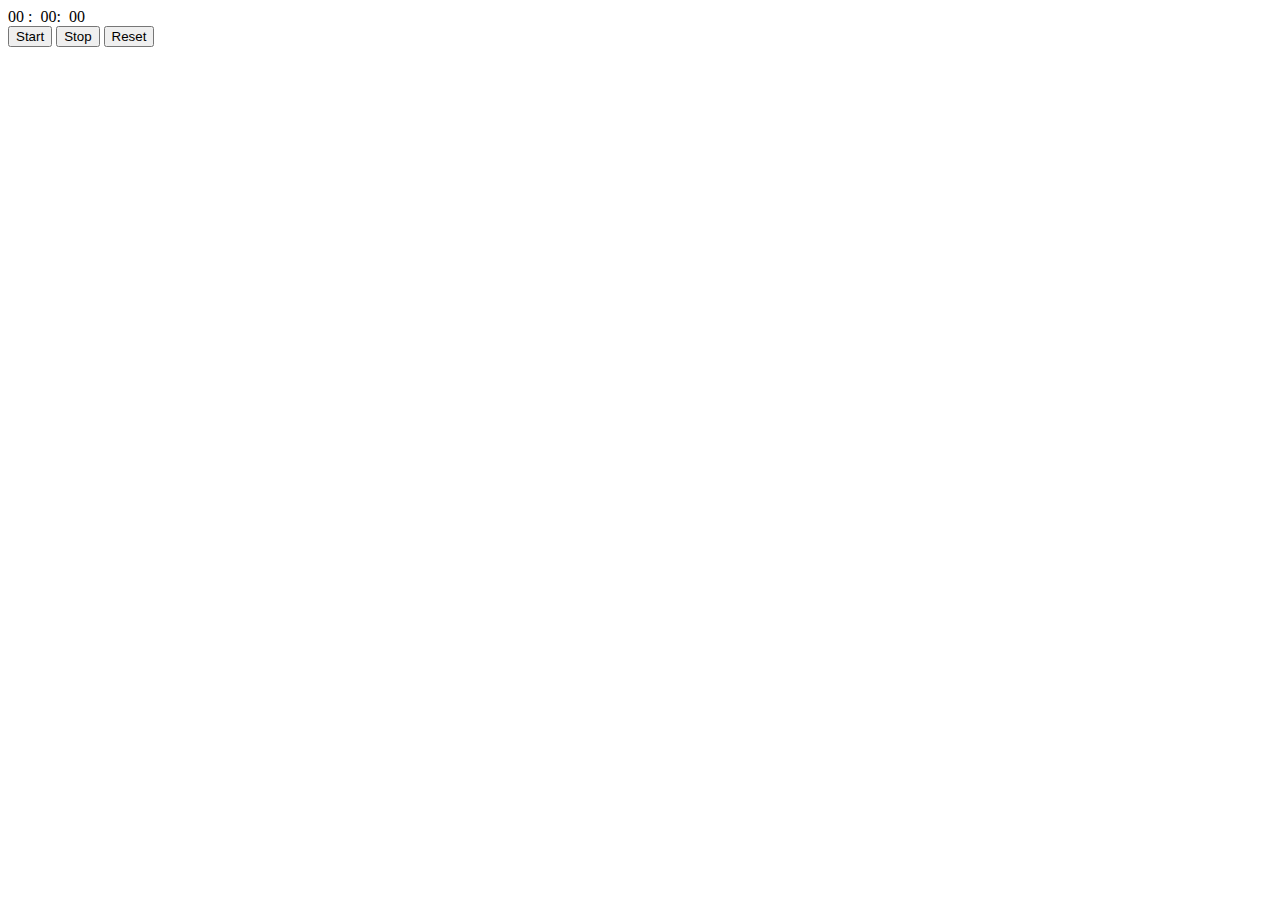
==== index.html @ faa03bef "html" ====
<!DOCTYPE html>
<html lang="en">
  <head>
    <meta charset="UTF-8" />
    <meta http-equiv="X-UA-Compatible" content="IE=edge" />
    <meta name="viewport" content="width=device-width, initial-scale=1.0" />
    <title>Stop Watch</title>
  </head>
  <body>
    <div class="container">
      <div class="watch">
        <div class="outer">
          <div class="inner">
            <span class="text hour">00 :</span>
            <span class="text min">&nbsp;00:</span>
            <span class="text sec">&nbsp;00</span>
          </div>
        </div>
        <div class="btns">
          <button class="start">Start</button>
          <button class="stop">Stop</button>
          <button class="reset">Reset</button>
        </div>
      </div>
    </div>
  </body>
</html>
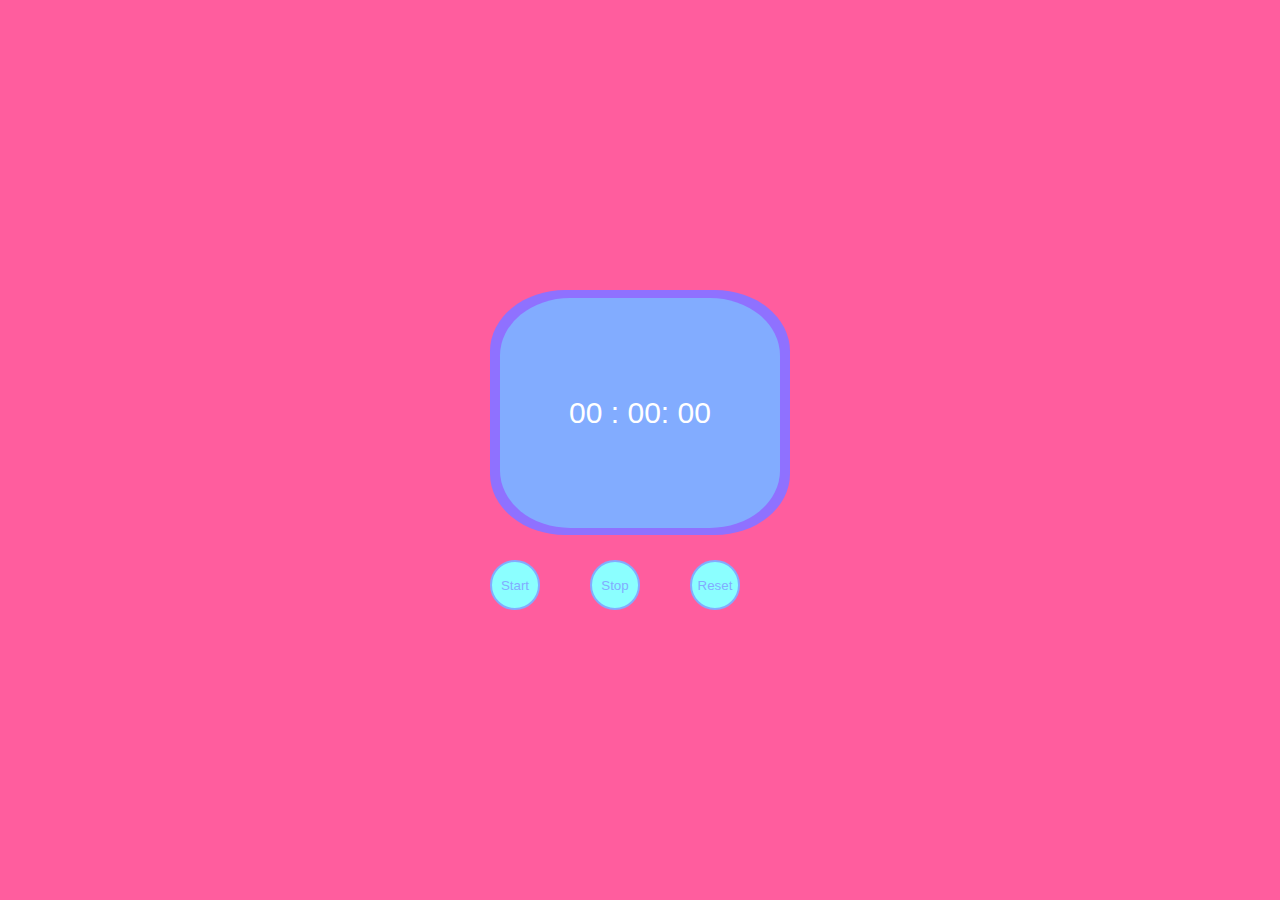
==== commit 3fa56d37: "CSS" ====
--- a/index.html
+++ b/index.html
@@ -4,6 +4,7 @@
     <meta charset="UTF-8" />
     <meta http-equiv="X-UA-Compatible" content="IE=edge" />
     <meta name="viewport" content="width=device-width, initial-scale=1.0" />
+    <link rel="stylesheet" href="stop-watch.css" />
     <title>Stop Watch</title>
   </head>
   <body>
@@ -23,5 +24,6 @@
         </div>
       </div>
     </div>
+    <script src="stop-watch.js"></script>
   </body>
 </html>
--- a/stop-watch.css
+++ b/stop-watch.css
@@ -0,0 +1,63 @@
+* {
+  margin: 0;
+  padding: 0;
+}
+
+body {
+  font-family: sans-serif;
+  font-size: 16px;
+  width: 100%;
+  height: 100vh;
+  background-color: #ff5d9e;
+  display: flex;
+  justify-content: center;
+  align-items: center;
+}
+
+.outer {
+  width: 300px;
+  height: 245px;
+  border-radius: 25%;
+  background: #8f71ff;
+  display: flex;
+  justify-content: center;
+  align-items: center;
+}
+
+.inner {
+  width: 280px;
+  height: 230px;
+  border-radius: 25%;
+  background-color: #82acff;
+  display: flex;
+  justify-content: center;
+  align-items: center;
+}
+
+.text {
+  color: #fff;
+  font-size: 30px;
+}
+
+.btns {
+  display: flex;
+  justify-content: space-between;
+  align-items: center;
+  width: 250px;
+  margin-top: 25px;
+}
+
+button {
+  width: 50px;
+  height: 50px;
+  border-radius: 50%;
+  border: 2px solid #82acff;
+  background-color: #8bffff;
+  color: #82acff;
+}
+
+button:hover {
+  background-color: #82acff;
+  color: #fff;
+  cursor: pointer;
+}
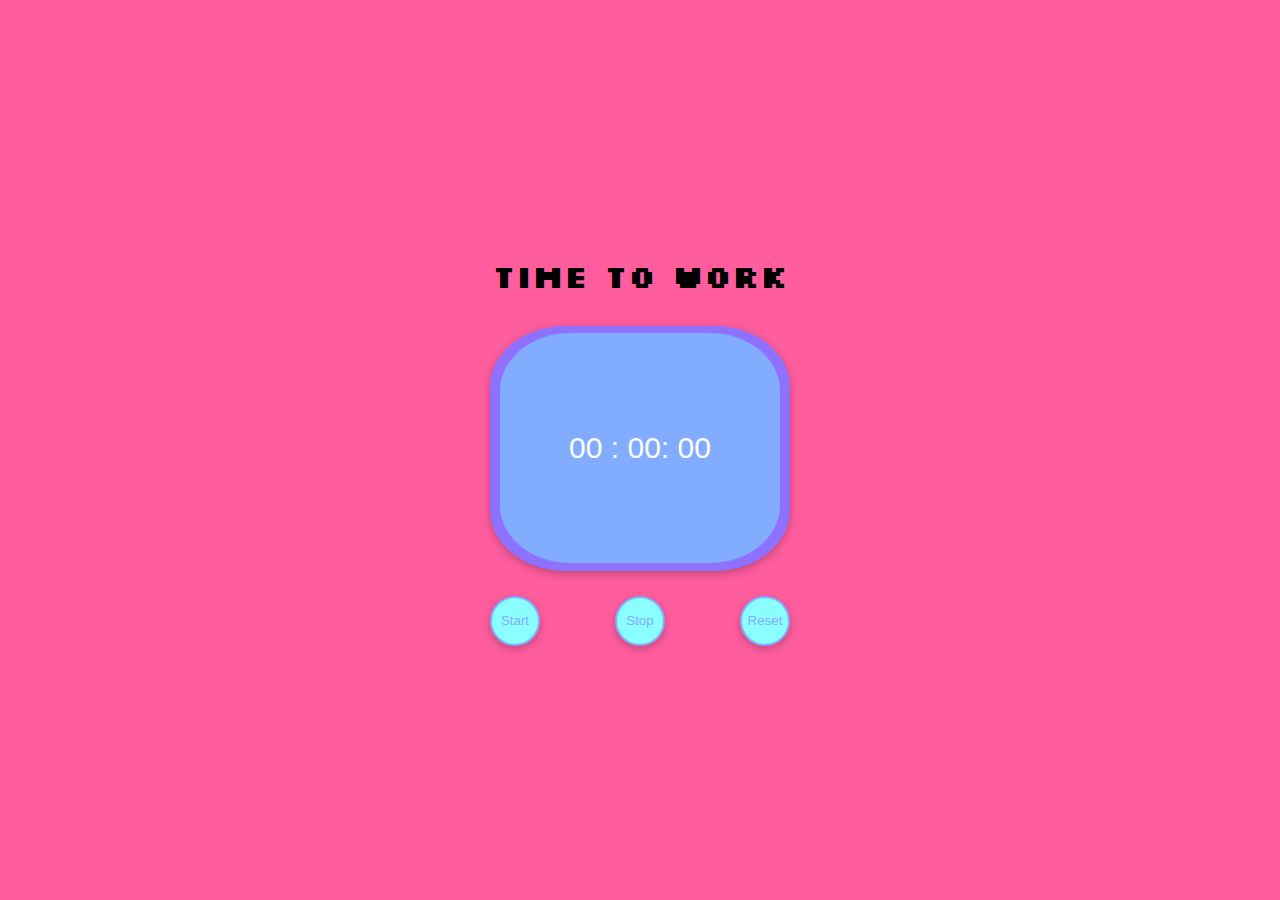
==== commit 00047226: "css styling" ====
--- a/index.html
+++ b/index.html
@@ -4,11 +4,18 @@
     <meta charset="UTF-8" />
     <meta http-equiv="X-UA-Compatible" content="IE=edge" />
     <meta name="viewport" content="width=device-width, initial-scale=1.0" />
+    <link rel="preconnect" href="https://fonts.googleapis.com" />
+    <link rel="preconnect" href="https://fonts.gstatic.com" crossorigin />
+    <link
+      href="https://fonts.googleapis.com/css2?family=Silkscreen&display=swap"
+      rel="stylesheet"
+    />
     <link rel="stylesheet" href="stop-watch.css" />
     <title>Stop Watch</title>
   </head>
   <body>
     <div class="container">
+      <h1 class="title">Time to work</h1>
       <div class="watch">
         <div class="outer">
           <div class="inner">
--- a/stop-watch.css
+++ b/stop-watch.css
@@ -14,6 +14,13 @@
   align-items: center;
 }
 
+h1 {
+  font-family: "Silkscreen", cursive;
+  display: flex;
+  justify-content: center;
+  align-items: center;
+}
+
 .outer {
   width: 300px;
   height: 245px;
@@ -22,6 +29,8 @@
   display: flex;
   justify-content: center;
   align-items: center;
+  margin-top: 30px;
+  box-shadow: rgba(0, 0, 0, 0.24) 0px 3px 8px;
 }
 
 .inner {
@@ -43,7 +52,7 @@
   display: flex;
   justify-content: space-between;
   align-items: center;
-  width: 250px;
+  width: 300px;
   margin-top: 25px;
 }
 
@@ -54,6 +63,7 @@
   border: 2px solid #82acff;
   background-color: #8bffff;
   color: #82acff;
+  box-shadow: rgba(0, 0, 0, 0.24) 0px 3px 8px;
 }
 
 button:hover {
